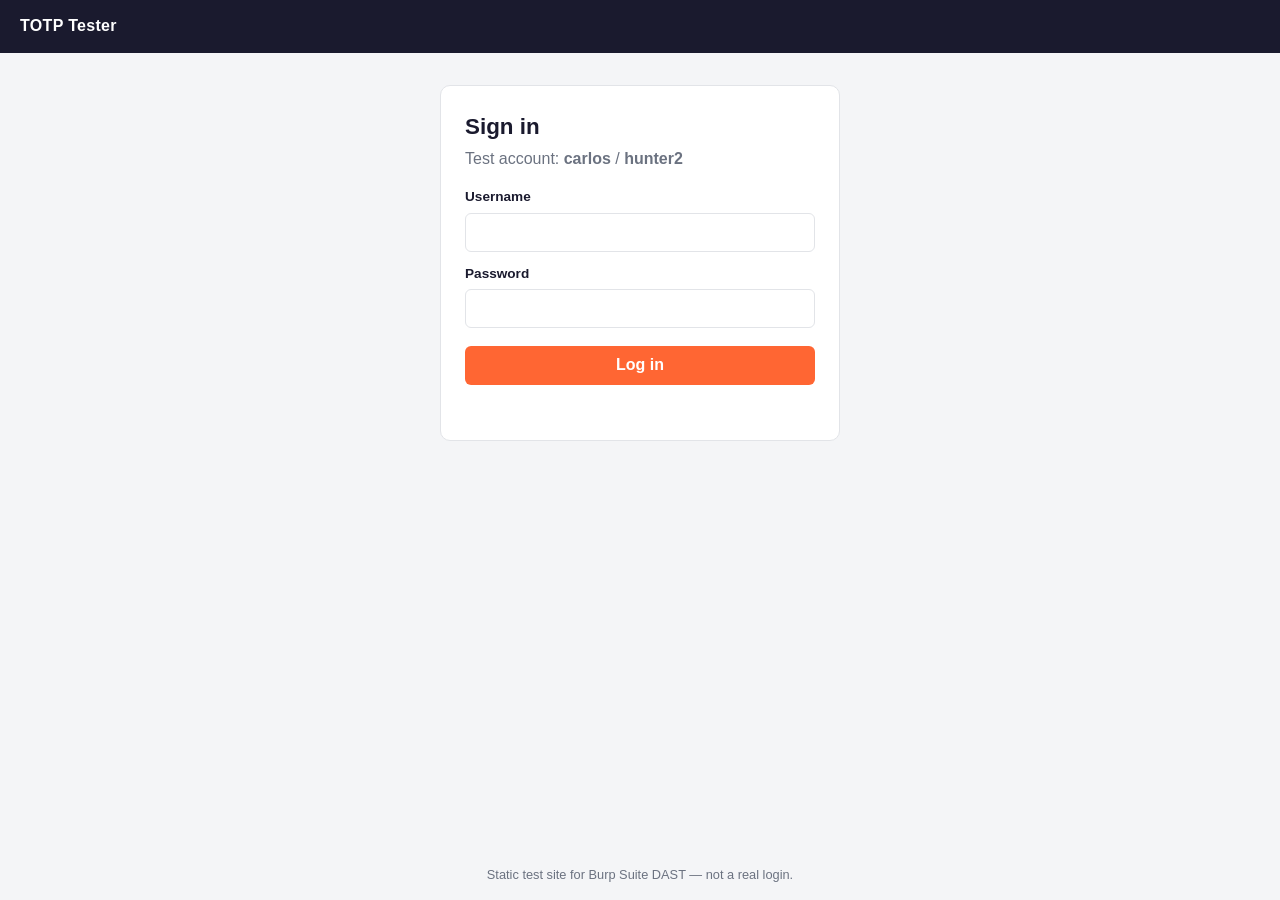
==== account.html @ 6ab3e993 "Initial commit: static TOTP MFA test site Minimal static site (no backend, no build) with username/p" ====
<!DOCTYPE html>
<html lang="en">
<head>
  <meta charset="utf-8">
  <meta name="viewport" content="width=device-width, initial-scale=1">
  <title>My account — TOTP Tester</title>
  <link rel="stylesheet" href="css/style.css">
</head>
<body>
  <header>TOTP Tester</header>
  <main>
    <div class="card">
      <h1>Welcome, carlos</h1>
      <p class="sub">You are signed in. This is a dummy account page.</p>
      <p>Multi-factor authentication:
        <span id="mfa-status" class="status-pill off">off</span>
      </p>
    </div>

    <div class="card">
      <h2>Account settings</h2>
      <p><a href="mfa-setup.html" id="mfa-link">Set up MFA</a></p>
      <button class="secondary" id="logout-btn">Log out</button>
    </div>
  </main>
  <footer>Static test site for Burp Suite DAST — not a real login.</footer>

  <script src="js/totp.js"></script>
  <script src="js/auth.js"></script>
  <script>
    Auth.requireAuth();

    const status = document.getElementById('mfa-status');
    const link = document.getElementById('mfa-link');
    if (Auth.isMfaEnabled()) {
      status.textContent = 'on';
      status.className = 'status-pill on';
      link.textContent = 'Manage MFA';
    }

    document.getElementById('logout-btn').addEventListener('click', () => {
      Auth.logout();
      location.assign('index.html');
    });
  </script>
</body>
</html>
---- css/style.css ----
:root {
  --bg: #f4f5f7;
  --card: #ffffff;
  --ink: #1a1a2e;
  --muted: #6b7280;
  --accent: #ff6633;
  --accent-ink: #ffffff;
  --border: #e2e4e8;
  --error: #c0392b;
  --ok: #1e8449;
}

* { box-sizing: border-box; }

body {
  margin: 0;
  font-family: -apple-system, BlinkMacSystemFont, "Segoe UI", Roboto, Helvetica, Arial, sans-serif;
  background: var(--bg);
  color: var(--ink);
  line-height: 1.5;
  min-height: 100vh;
  display: flex;
  flex-direction: column;
  align-items: center;
}

header {
  width: 100%;
  background: var(--ink);
  color: #fff;
  padding: 0.9rem 1.25rem;
  font-weight: 600;
  letter-spacing: 0.02em;
}

main {
  width: 100%;
  max-width: 440px;
  padding: 2rem 1.25rem;
  flex: 1;
}

.card {
  background: var(--card);
  border: 1px solid var(--border);
  border-radius: 10px;
  padding: 1.5rem;
  margin-bottom: 1.25rem;
}

h1 { font-size: 1.4rem; margin: 0 0 0.25rem; }
h2 { font-size: 1.1rem; margin: 0 0 0.75rem; }
p.sub { color: var(--muted); margin-top: 0; }

label {
  display: block;
  font-size: 0.85rem;
  font-weight: 600;
  margin: 0.75rem 0 0.3rem;
}

input[type="text"],
input[type="password"] {
  width: 100%;
  padding: 0.6rem 0.7rem;
  font-size: 1rem;
  border: 1px solid var(--border);
  border-radius: 6px;
  background: #fff;
  color: var(--ink);
}

input:focus { outline: 2px solid var(--accent); outline-offset: 0; }

button {
  margin-top: 1.1rem;
  width: 100%;
  padding: 0.65rem 1rem;
  font-size: 1rem;
  font-weight: 600;
  color: var(--accent-ink);
  background: var(--accent);
  border: none;
  border-radius: 6px;
  cursor: pointer;
}
button:hover { filter: brightness(0.95); }
button.secondary {
  background: transparent;
  color: var(--ink);
  border: 1px solid var(--border);
}

.msg { margin-top: 0.9rem; font-size: 0.9rem; min-height: 1.2em; }
.msg.error { color: var(--error); }
.msg.ok { color: var(--ok); }

a { color: var(--accent); }

.status-pill {
  display: inline-block;
  font-size: 0.75rem;
  font-weight: 700;
  padding: 0.15rem 0.55rem;
  border-radius: 999px;
  text-transform: uppercase;
  letter-spacing: 0.04em;
}
.status-pill.on { background: #e6f4ec; color: var(--ok); }
.status-pill.off { background: #fdecea; color: var(--error); }

.secret {
  font-family: ui-monospace, SFMono-Regular, Menlo, Consolas, monospace;
  font-size: 1.05rem;
  word-break: break-all;
  background: #f0f1f4;
  padding: 0.6rem 0.7rem;
  border-radius: 6px;
  border: 1px solid var(--border);
}

.qr {
  display: flex;
  justify-content: center;
  padding: 1rem;
  background: #fff;
}
.qr svg { width: 200px; height: 200px; }

.countdown { color: var(--muted); font-size: 0.85rem; }

.row { display: flex; gap: 0.75rem; }
.row button { margin-top: 0; }

.hidden { display: none !important; }

footer {
  color: var(--muted);
  font-size: 0.8rem;
  padding: 1rem;
  text-align: center;
}
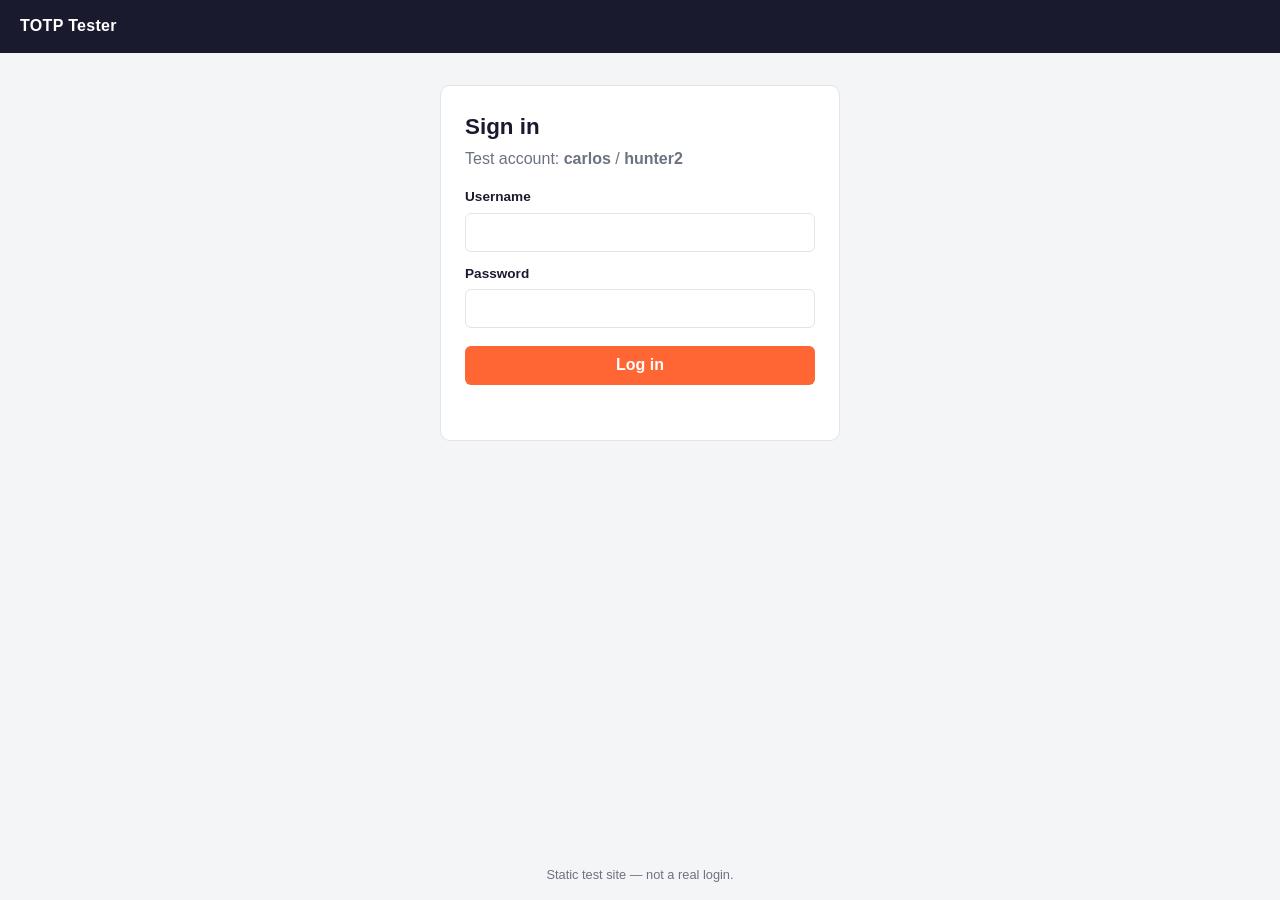
==== commit 7917a4e4: "Tidy up comments & README" ====
--- a/account.html
+++ b/account.html
@@ -23,7 +23,7 @@
       <button class="secondary" id="logout-btn">Log out</button>
     </div>
   </main>
-  <footer>Static test site for Burp Suite DAST — not a real login.</footer>
+  <footer>Static test site — not a real login.</footer>
 
   <script src="js/totp.js"></script>
   <script src="js/auth.js"></script>
